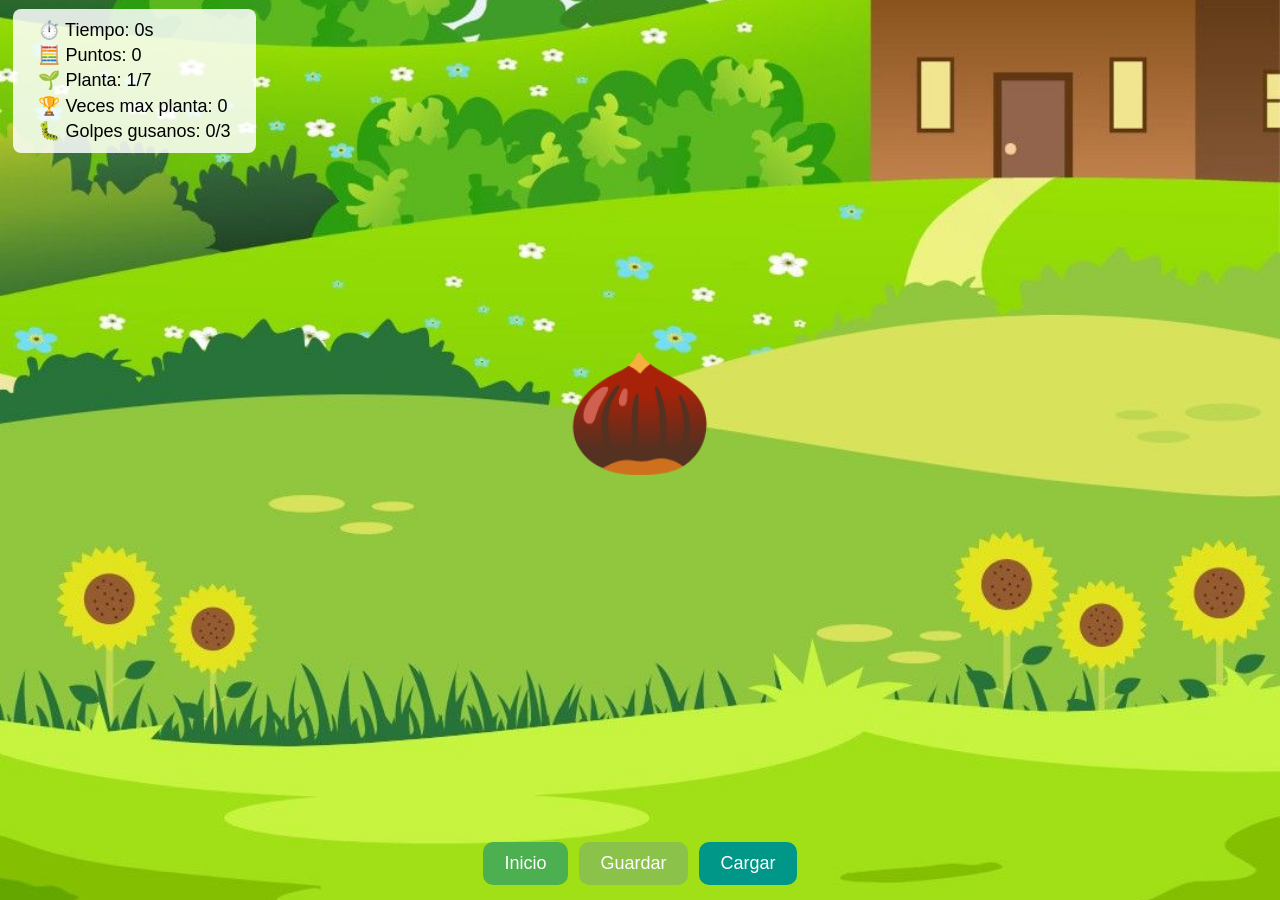
==== juego.html @ 28e84f3c "Add files via upload" ====
<!DOCTYPE html>
<html lang="es">
<head>
<meta charset="UTF-8">
<title>Juego de Jardín Avanzado</title>
<style>
  * { box-sizing: border-box; }
  body {
    margin: 0;
    font-family: Arial, sans-serif;
    background: #d0f0c0 url('/imagenes/juego.jpg') center/cover no-repeat;
    overflow: hidden;
    user-select: none;
    display: flex;
    flex-direction: column;
    align-items: center;
    height: 100vh;
  }

  /* HUD superior */
  .hud {
    position: fixed;
    top: 1vh; left: 1vw;
    background: rgba(255,255,255,0.85);
    padding: 1vh 2vw;
    border-radius: 8px;
    font-size: clamp(14px, 2vw, 18px);
    z-index: 20;
    line-height: 1.4;
  }

  .garden {
    position: relative;
    flex: 1;
    width: 100vw;
    display: flex;
    justify-content: center;
    align-items: center;
    overflow: hidden;
  }

  .plant {
    font-size: clamp(60px, 10vw, 120px);
    position: relative;
    z-index: 1;
    user-select: none;
  }

  .creature {
    position: absolute;
    font-size: clamp(24px, 5vw, 40px);
    cursor: pointer;
    user-select: none;
    transition: transform 0.2s;
    z-index: 2;
  }
  .creature:hover { transform: scale(1.5); }

  /* Botones */
  button {
    padding: 0.6em 1.2em;
    font-size: clamp(14px, 2vw, 18px);
    cursor: pointer;
    border: none;
    border-radius: 10px;
    margin: 0.3em;
    user-select: none;
    transition: background 0.3s, transform 0.2s;
  }

  button:hover {
    transform: scale(1.05);
  }

  #startBtn { background-color: #4caf50; color:white; }
  #pauseBtn { background-color: #f57c00; color:white; display:none; }
  #resumeBtn { background-color: #1976d2; color:white; display:none; }
  #saveBtn { background-color: #8bc34a; color:white; }
  #loadBtn { background-color: #009688; color:white; }

  #loseOverlay {
    position: fixed; top:0; left:0; width:100vw; height:100vh;
    background: rgba(0,0,0,0.7); color:white;
    font-size: clamp(28px, 6vw, 48px);
    display:flex; justify-content:center; align-items:center;
    flex-direction:column; z-index:100; text-align:center;
    visibility:hidden; opacity:0; transition: opacity 0.5s;
  }
  #loseOverlay.visible { visibility:visible; opacity:1; }

  .worm-flash { animation: flash 1s infinite alternate; }
  @keyframes flash { 0% {opacity:1;} 100% {opacity:0.3;} }

  /* Modal de partidas guardadas */
  #saveModal {
    position: fixed;
    top:0; left:0;
    width:100vw; height:100vh;
    background: rgba(0,0,0,0.7);
    display: none;
    justify-content: center;
    align-items: center;
    z-index: 200;
  }
  #saveModalContent {
    background: #fff;
    padding: 20px;
    border-radius: 10px;
    width: clamp(250px, 80vw, 400px);
    max-height: 80vh;
    overflow-y: auto;
    text-align: center;
  }
  #savedGamesList div {
    border-bottom: 1px solid #ccc;
    padding: 5px;
    cursor: pointer;
  }
  #savedGamesList div:hover { background:#f0f0f0; }

  /* Responsividad */
  @media (max-width: 768px) {
    .hud {
      top: auto;
      bottom: 1vh;
      left: 50%;
      transform: translateX(-50%);
      text-align: center;
      padding: 0.5em 1em;
    }

    button {
      font-size: clamp(12px, 3vw, 16px);
      padding: 0.5em 1em;
    }

    #loseOverlay {
      font-size: clamp(24px, 8vw, 36px);
      padding: 1em;
    }

    .plant {
      font-size: clamp(80px, 15vw, 100px);
    }

    .creature {
      font-size: clamp(28px, 7vw, 36px);
    }
  }

  @media (max-width: 480px) {
    body {
      flex-direction: column;
      align-items: center;
    }

    .hud {
      font-size: clamp(12px, 4vw, 16px);
    }

    button {
      width: 90%;
      margin: 0.2em 0;
    }

    #saveModalContent {
      width: 90vw;
      padding: 15px;
    }
  }
</style>
</head>

<body>

<div class="hud" aria-live="polite">
  ⏱️ Tiempo: <span id="timer">0</span>s<br>
  🧮 Puntos: <span id="score">0</span><br>
  🌱 Planta: <span id="plantStage">1</span>/7<br>
  🏆 Veces max planta: <span id="maxCount">0</span><br>
  🐛 Golpes gusanos: <span id="wormHits">0</span>/3
</div>

<div class="garden" id="garden">
  <div class="plant" id="plant">🌰</div>
</div>

<div style="margin-top:10px; display:flex; flex-wrap:wrap; justify-content:center;">
  <button id="startBtn">Inicio</button>
  <button id="pauseBtn">Pausa</button>
  <button id="resumeBtn">Reanudar</button>
  <button id="saveBtn">Guardar</button>
  <button id="loadBtn">Cargar</button>
</div>

<div id="lastGameData" style="margin-top:10px;font-size:clamp(12px,2vw,14px);color:#333;text-align:center;"></div>

<div id="loseOverlay" role="alert" aria-modal="true">
  <div>🐛 PERDISTE! 🐛</div>
  <button id="restartBtn">Volver a empezar</button>
</div>

<!-- Modal de partidas guardadas -->
<div id="saveModal">
  <div id="saveModalContent">
    <h2>Partidas Guardadas</h2>
    <div id="savedGamesList"></div>
    <button id="closeModalBtn" style="margin-top:15px; padding:5px 10px;">Cerrar</button>
  </div>
</div>

<!-- SCRIPT igual que tu versión original -->
<script>
/* ... (tu código JS completo tal cual, sin cambios) ... */
</script>
</body>
</html>

<!-- SCRIPT igual que tu versión original -->
<script>
/* ... (tu código JS completo tal cual, sin cambios) ... */
</script>
</body>
</html>


<script>
const garden = document.getElementById("garden");
const plant = document.getElementById("plant");
const scoreDisplay = document.getElementById("score");
const timerDisplay = document.getElementById("timer");
const plantStageDisplay = document.getElementById("plantStage");
const maxCountDisplay = document.getElementById("maxCount");
const wormHitsDisplay = document.getElementById("wormHits");
const loseOverlay = document.getElementById("loseOverlay");

const startBtn = document.getElementById("startBtn");
const pauseBtn = document.getElementById("pauseBtn");
const resumeBtn = document.getElementById("resumeBtn");
const saveBtn = document.getElementById("saveBtn");
const loadBtn = document.getElementById("loadBtn");
const restartBtn = document.getElementById("restartBtn");
const lastGameData = document.getElementById("lastGameData");

// Modal
const saveModal = document.getElementById("saveModal");
const savedGamesList = document.getElementById("savedGamesList");
const closeModalBtn = document.getElementById("closeModalBtn");

let score = 0, time = 0, speedMultiplier = 1, baseSpeedDecrease = 1;
let wormHits = 0, maxPlantaCount = 0, gameOver = false, paused = false;
let timerInterval, creatureInterval;

const plantStages=["🌰","🌱","🪴","🌿","🌲","🌳","🌴"];

const creatures = [
  {name:"gusano",      emoji:"🐛", clickValue:5,  touchValue:-20, spawnWeight:5},  // Gusano: toque negativo medio
  {name:"mariquita",    emoji:"🐞", clickValue:-3,  touchValue:15, spawnWeight:1},  // Oruga: toque negativo moderado
  {name:"abeja",       emoji:"🐝", clickValue:-10, touchValue:25, spawnWeight:1},  // Abeja: click alto positivo, toque negativo fuerte
  {name:"saltamontes", emoji:"🦗", clickValue:7,  touchValue:-10, spawnWeight:3},  // Saltamontes: click bajo positivo, toque negativo moderado
  {name:"hormiga",     emoji:"🐜", clickValue:6,  touchValue:-5,  spawnWeight:4},  // Hormiga: casi neutra
  {name:"araña",       emoji:"🕷️", clickValue:8,  touchValue:-50, spawnWeight:2}   // Araña: click positivo decente, toque negativo máximo
];



function updateHUD() {
  scoreDisplay.textContent = score;
  timerDisplay.textContent = time;
  plantStageDisplay.textContent = Math.min(Math.floor(score/100)+1,7);
  wormHitsDisplay.textContent = wormHits;
  maxCountDisplay.textContent = maxPlantaCount;
  plant.textContent = plantStages[Math.min(Math.floor(score/100),6)];
}

function addScore(amount) {
  score += amount;
  if(score<0) score=0;
  updateHUD();
}

function triggerGameOver() {
  gameOver = true;
  clearIntervals();
  loseOverlay.classList.add("visible");
  for(let i=0;i<50;i++){
    const el=document.createElement("div");
    el.className="creature worm-flash";
    el.textContent="🐛";
    el.style.position="fixed";
    el.style.left=Math.random()*window.innerWidth+"px";
    el.style.top=Math.random()*window.innerHeight+"px";
    el.style.fontSize="30px";
    el.style.pointerEvents="none";
    el.style.zIndex="150";
    document.body.appendChild(el);
  }
}

function clearIntervals(){
  clearInterval(timerInterval);
  clearInterval(creatureInterval);
}

function startGame(){
  paused=false; gameOver=false;
  score=0; time=0; wormHits=0; maxPlantaCount=0;
  speedMultiplier=1; baseSpeedDecrease=1;
  updateHUD();
  loseOverlay.classList.remove("visible");
  startBtn.style.display="none";
  pauseBtn.style.display="inline-block";
  resumeBtn.style.display="none";

  timerInterval = setInterval(()=>{
    if(!paused){
      time++;
      if(time%20===0) speedMultiplier+=0.5;
      updateHUD();
    }
  },1000);

  creatureInterval = setInterval(()=>{ if(!paused&&!gameOver) createCreature(); },1200);
}

function pauseGame(){
  paused=true;
  pauseBtn.style.display="none";
  resumeBtn.style.display="inline-block";
}

function resumeGame(){
  paused=false;
  pauseBtn.style.display="inline-block";
  resumeBtn.style.display="none";
}

function createCreature(){
  const c = creatures[Math.floor(Math.random()*creatures.length)];
  const el=document.createElement("div"); el.className="creature"; el.textContent=c.emoji;
  let x=Math.random()*window.innerWidth, y=-50; 
  el.style.left=x+"px"; el.style.top=y+"px";
  garden.appendChild(el);

  let posX=x,posY=y;
  const plantRect = plant.getBoundingClientRect();
  const targetX = plantRect.left+plantRect.width/2;
  const targetY = plantRect.top+plantRect.height/2;
  const baseSpeed = (80+Math.random()*40)*baseSpeedDecrease;

  function move(){
    if(gameOver||paused){ requestAnimationFrame(move); return; }
    const dx=targetX-posX, dy=targetY-posY;
    const dist=Math.sqrt(dx*dx+dy*dy);
    if(dist<40){
      addScore(c.touchValue);
      if(c.name==="gusano"){ wormHits++; if(wormHits>3) triggerGameOver(); }
      el.remove(); return;
    }
    const step=(baseSpeed*speedMultiplier)/60;
    posX+=dx/dist*step; posY+=dy/dist*step;
    el.style.left=posX+"px"; el.style.top=posY+"px";
    requestAnimationFrame(move);
  }
  requestAnimationFrame(move);

  el.addEventListener("click",()=>{
    addScore(c.clickValue);
    el.style.transition="transform 0.3s, opacity 0.3s";
    el.style.transform="scale(2)"; el.style.opacity="0";
    setTimeout(()=>el.remove(),300);
  });
}

// Guardar partida con nombre
function saveGameWithName() {
  const name = prompt("Nombre de la partida:");
  if(!name) return;
  const gameData = {score,time,wormHits,maxPlantaCount};
  localStorage.setItem("gardenSave_" + name, JSON.stringify(gameData));
  lastGameData.innerHTML = `<strong>Guardado:</strong><br>
    Puntos: ${score}<br>Tiempo: ${time}s<br>
    Golpes gusano: ${wormHits}<br>
    Máximo plantas: ${maxPlantaCount}`;
  alert("Partida guardada como: " + name);
}

// Mostrar modal con partidas guardadas
function openSavedGamesModal() {
  savedGamesList.innerHTML = "";
  Object.keys(localStorage).forEach(key => {
    if(key.startsWith("gardenSave_")) {
      const data = JSON.parse(localStorage.getItem(key));
      const div = document.createElement("div");
      div.innerHTML = `<strong>${key.replace("gardenSave_","")}</strong><br>
                       Puntos: ${data.score}, Tiempo: ${data.time}s,<br>
                       Gusanos: ${data.wormHits}, Máx plantas: ${data.maxPlantaCount}`;
      div.addEventListener("click", () => {
        loadSavedGame(key);
        saveModal.style.display="none";
      });
      savedGamesList.appendChild(div);
    }
  });
  saveModal.style.display="flex";
}

// Cargar partida seleccionada
function loadSavedGame(key) {
  const data = JSON.parse(localStorage.getItem(key));
  if(data){
    score = data.score; time = data.time;
    wormHits = data.wormHits; maxPlantaCount = data.maxPlantaCount;
    updateHUD();
    alert("Partida cargada: " + key.replace("gardenSave_",""));
  }
}

// Eventos
startBtn.addEventListener("click",startGame);
pauseBtn.addEventListener("click",pauseGame);
resumeBtn.addEventListener("click",resumeGame);
saveBtn.addEventListener("click", saveGameWithName);
loadBtn.addEventListener("click", openSavedGamesModal);
restartBtn.addEventListener("click",()=>{ document.querySelectorAll(".worm-flash").forEach(e=>e.remove()); startGame(); });
closeModalBtn.addEventListener("click", ()=> saveModal.style.display="none");
</script>
</body>
</html>
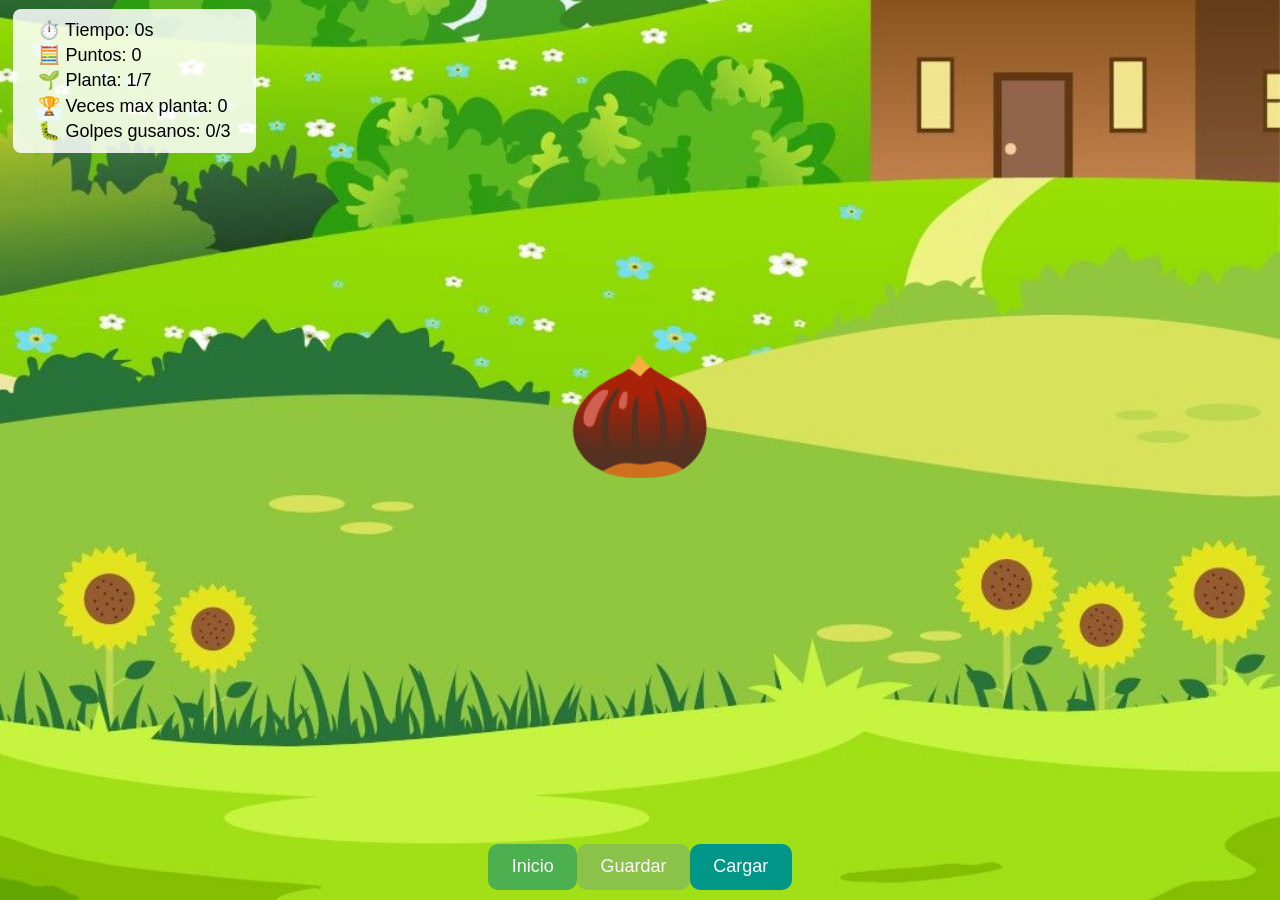
==== commit 0b423b1c: "Update juego.html" ====
--- a/juego.html
+++ b/juego.html
@@ -4,6 +4,7 @@
 <meta charset="UTF-8">
 <title>Juego de Jardín Avanzado</title>
 <style>
+  <style>
   * { box-sizing: border-box; }
   body {
     margin: 0;
@@ -27,6 +28,7 @@
     font-size: clamp(14px, 2vw, 18px);
     z-index: 20;
     line-height: 1.4;
+    max-width: 90vw;
   }
 
   .garden {
@@ -44,6 +46,7 @@
     position: relative;
     z-index: 1;
     user-select: none;
+    text-align: center;
   }
 
   .creature {
@@ -53,24 +56,34 @@
     user-select: none;
     transition: transform 0.2s;
     z-index: 2;
-  }
-  .creature:hover { transform: scale(1.5); }
+    touch-action: manipulation;
+  }
+  .creature:hover { transform: scale(1.4); }
+
+  /* Contenedor de botones */
+  .controls {
+    display: flex;
+    flex-wrap: wrap;
+    justify-content: center;
+    gap: 0.5em;
+    margin: 0.5em 0;
+    width: 100%;
+  }
 
   /* Botones */
   button {
-    padding: 0.6em 1.2em;
+    padding: 0.7em 1.3em;
     font-size: clamp(14px, 2vw, 18px);
     cursor: pointer;
     border: none;
     border-radius: 10px;
-    margin: 0.3em;
     user-select: none;
     transition: background 0.3s, transform 0.2s;
-  }
-
-  button:hover {
-    transform: scale(1.05);
-  }
+    flex: 1 1 auto;
+    max-width: 160px;
+  }
+
+  button:hover { transform: scale(1.05); }
 
   #startBtn { background-color: #4caf50; color:white; }
   #pauseBtn { background-color: #f57c00; color:white; display:none; }
@@ -79,12 +92,14 @@
   #loadBtn { background-color: #009688; color:white; }
 
   #loseOverlay {
-    position: fixed; top:0; left:0; width:100vw; height:100vh;
+    position: fixed;
+    top:0; left:0; width:100vw; height:100vh;
     background: rgba(0,0,0,0.7); color:white;
     font-size: clamp(28px, 6vw, 48px);
     display:flex; justify-content:center; align-items:center;
     flex-direction:column; z-index:100; text-align:center;
     visibility:hidden; opacity:0; transition: opacity 0.5s;
+    padding: 1em;
   }
   #loseOverlay.visible { visibility:visible; opacity:1; }
 
@@ -101,6 +116,7 @@
     justify-content: center;
     align-items: center;
     z-index: 200;
+    padding: 1em;
   }
   #saveModalContent {
     background: #fff;
@@ -113,12 +129,12 @@
   }
   #savedGamesList div {
     border-bottom: 1px solid #ccc;
-    padding: 5px;
+    padding: 8px;
     cursor: pointer;
   }
   #savedGamesList div:hover { background:#f0f0f0; }
 
-  /* Responsividad */
+  /* 📱 Tablets */
   @media (max-width: 768px) {
     .hud {
       top: auto;
@@ -126,12 +142,36 @@
       left: 50%;
       transform: translateX(-50%);
       text-align: center;
-      padding: 0.5em 1em;
+      padding: 0.8em 1em;
+    }
+
+    .plant { font-size: clamp(80px, 14vw, 110px); }
+    .creature { font-size: clamp(28px, 6vw, 36px); }
+  }
+
+  /* 📱 Celulares */
+  @media (max-width: 480px) {
+    body { flex-direction: column; align-items: center; }
+
+    .hud {
+      position: static;
+      width: 95%;
+      margin-top: 5px;
+      padding: 0.8em;
+      font-size: clamp(13px, 4vw, 16px);
+    }
+
+    .controls {
+      flex-direction: column;
+      gap: 0.4em;
+      width: 90%;
     }
 
     button {
-      font-size: clamp(12px, 3vw, 16px);
-      padding: 0.5em 1em;
+      width: 100%;
+      max-width: none;
+      font-size: clamp(14px, 5vw, 18px);
+      padding: 0.9em;
     }
 
     #loseOverlay {
@@ -139,36 +179,13 @@
       padding: 1em;
     }
 
-    .plant {
-      font-size: clamp(80px, 15vw, 100px);
-    }
-
-    .creature {
-      font-size: clamp(28px, 7vw, 36px);
-    }
-  }
-
-  @media (max-width: 480px) {
-    body {
-      flex-direction: column;
-      align-items: center;
-    }
-
-    .hud {
-      font-size: clamp(12px, 4vw, 16px);
-    }
-
-    button {
-      width: 90%;
-      margin: 0.2em 0;
-    }
-
     #saveModalContent {
       width: 90vw;
       padding: 15px;
     }
   }
 </style>
+
 </head>
 
 <body>
@@ -428,3 +445,4 @@
 </body>
 </html>
 
+
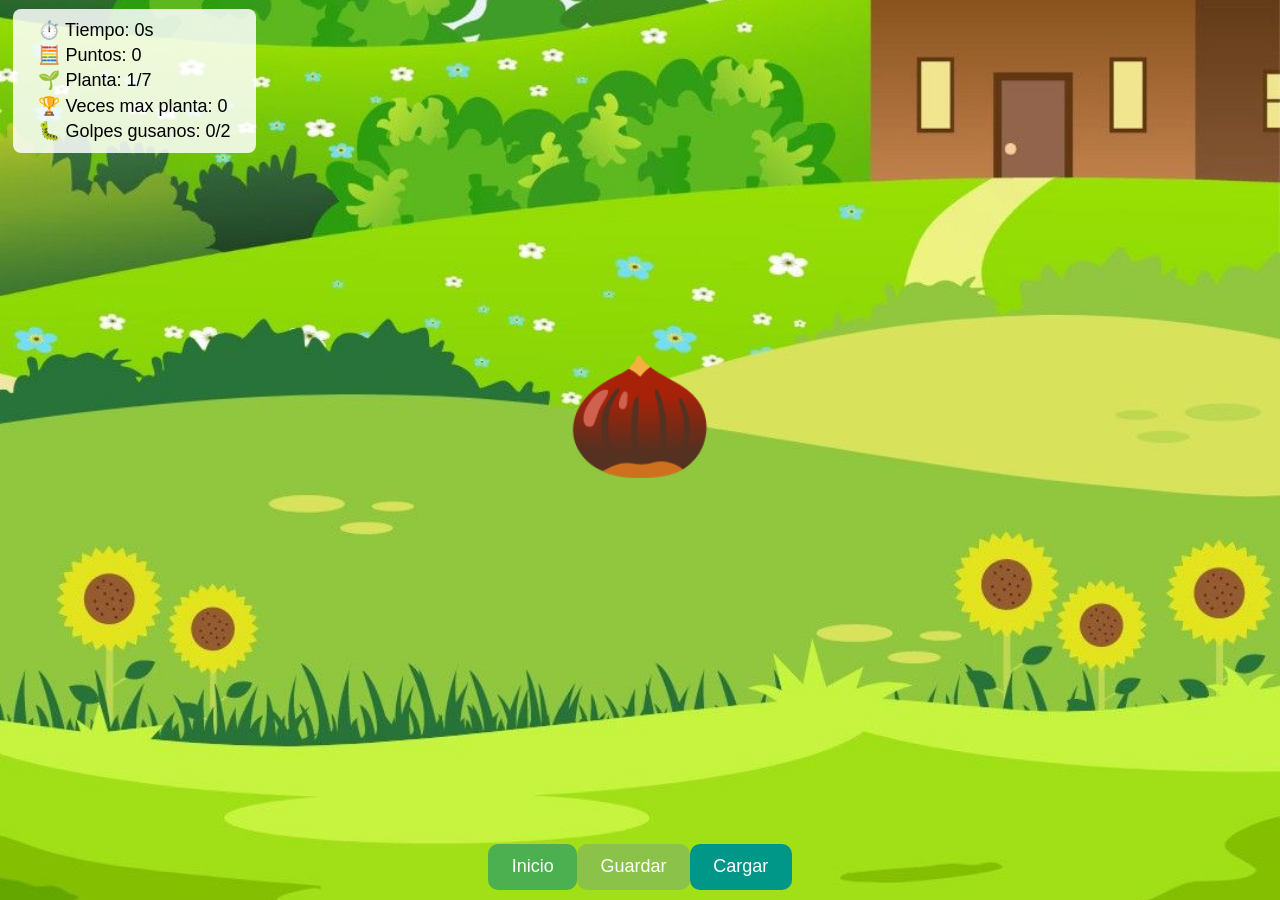
==== commit 0949d2ab: "Update juego.html" ====
--- a/juego.html
+++ b/juego.html
@@ -195,7 +195,7 @@
   🧮 Puntos: <span id="score">0</span><br>
   🌱 Planta: <span id="plantStage">1</span>/7<br>
   🏆 Veces max planta: <span id="maxCount">0</span><br>
-  🐛 Golpes gusanos: <span id="wormHits">0</span>/3
+  🐛 Golpes gusanos: <span id="wormHits">0</span>/2
 </div>
 
 <div class="garden" id="garden">
@@ -446,3 +446,4 @@
 </html>
 
 
+
